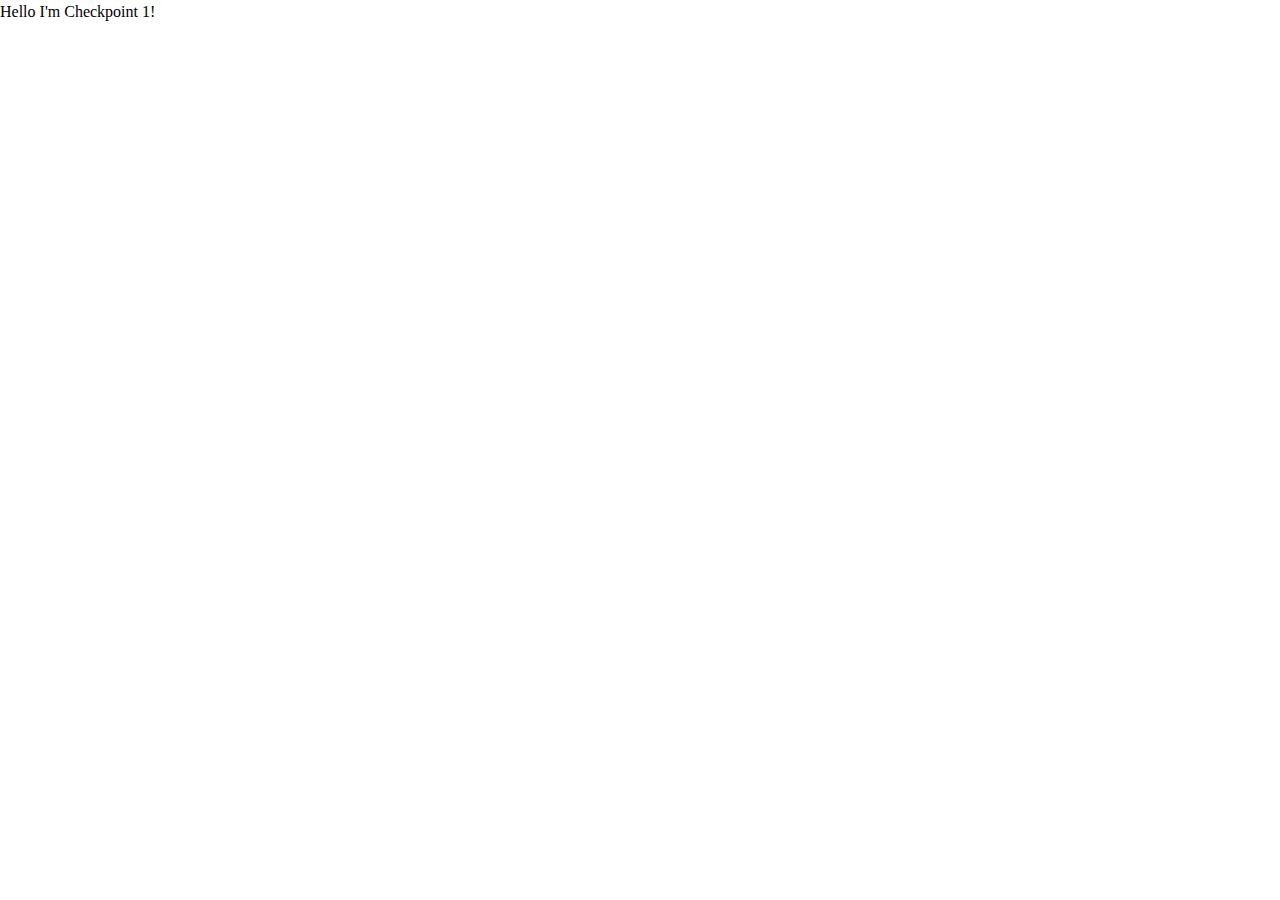
==== index.html @ 56a3321a "init base files" ====
<!DOCTYPE html>
<html lang="en">
<head>
    <meta charset="UTF-8">
    <meta http-equiv="X-UA-Compatible" content="IE=edge">
    <meta name="viewport" content="width=device-width, initial-scale=1.0">
    <title>Hair Salon Checkpoint</title>
    <link rel="stylesheet" href="./reset.css">
    <link rel="stylesheet" href="./styles.css">
</head>
<body>
    Hello I'm Checkpoint 1!
</body>
</html>
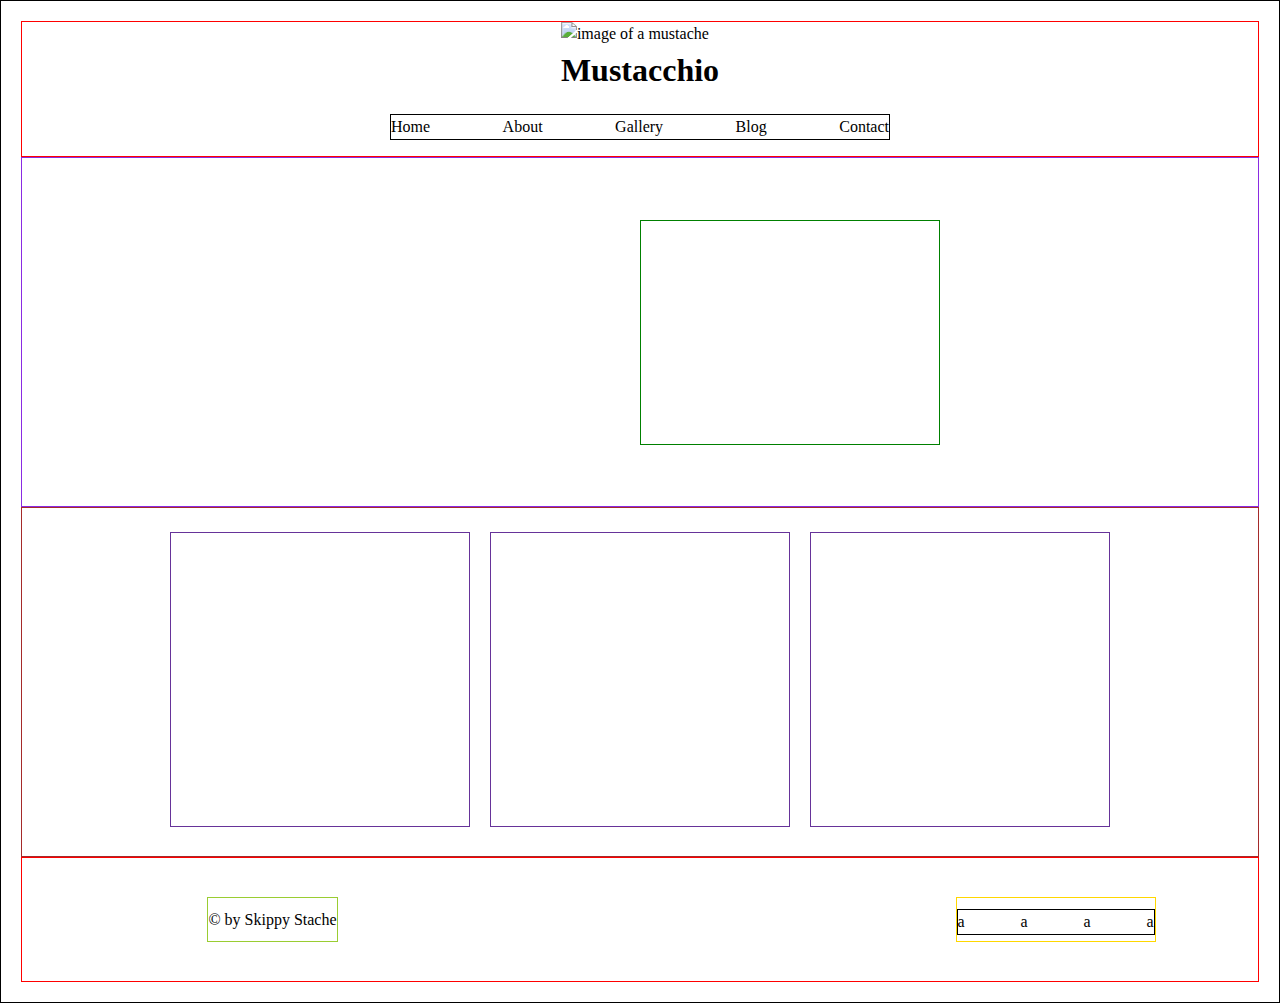
==== commit 97cd3121: "saving in progress" ====
--- a/index.html
+++ b/index.html
@@ -9,6 +9,56 @@
     <link rel="stylesheet" href="./styles.css">
 </head>
 <body>
-    Hello I'm Checkpoint 1!
+    <div class="wrapper">
+            <header>
+                <div class="heading">
+                    <img src="" alt="image of a mustache">
+                    <h1>Mustacchio</h1>
+                </div>
+                <nav>
+                    <ul>
+                        <li>Home</li>
+                        <li>About</li>
+                        <li>Gallery</li>
+                        <li>Blog</li>
+                        <li>Contact</li>
+                    </ul>
+                </nav>
+            </header>
+            <section class="mainImage">
+                <article>
+
+                </article>
+            </section>
+            <section class="bottomGallery">
+                <div class="leftPic">
+
+                </div>
+                <div class="middlePic">
+                    
+                </div>
+                <div class="rightPic">
+                    
+                </div>
+
+            </section>
+            <footer>
+                <div class="footerBox">
+                    <p>© by Skippy Stache</p>
+                </div>
+                <div class="socialMedia">
+                    <ul >
+                        <li>a</li>
+                        <li>a</li>
+                        <li>a</li>
+                        <li>a</li>
+                </ul>
+                </div>
+            </footer>
+    </div>
+        
+
 </body>
-</html>+</html>
+
+<!-- <button>Bood An Appointment</button> -->--- a/styles.css
+++ b/styles.css
@@ -0,0 +1,85 @@
+.wrapper {
+    border: 1px solid black;
+    height: 100%;
+    width: 100%;
+    padding: 20px;
+}
+
+header {
+    display: flex;
+    border: 1px solid red;
+    flex-direction: column;
+    align-items: center;
+    
+}
+ul {
+    width: 500px;
+    height: auto;
+    display: flex;
+    list-style-type: none;
+    border: 1px solid black;
+    align-items: center;
+    justify-content: space-between;
+    padding: 0;
+    margin-top: 20px;
+}
+.mainImage {
+    border: 1px solid blueviolet;
+    width: 100%;
+    height: 350px;
+    display: flex;
+    align-items: center;
+
+}
+article {
+    border: 1px solid green;
+    height: 225px;
+    width: 300px;
+    margin-left: 50%;
+}
+
+.bottomGallery {
+    border: 1px solid brown;
+    display: flex;
+    padding-top: 24px;
+    flex-direction: row;
+    justify-content: center;
+    width: 100%;
+    height: 350px;
+}
+.leftPic, .middlePic, .rightPic {
+    
+    border: 1px solid rebeccapurple;
+    width: 300px;
+    height: 295px;
+    margin: 0 10px 20px;
+}
+
+footer {
+    border: 1px solid red;
+    width: 100%;
+    height: 125px;
+    display: flex;
+    align-items: center;
+   
+}
+
+.footerBox {
+    border: 1px solid yellowgreen;
+    display: flex;
+    align-items: center;
+    width: 100%;
+    height: 45px;
+    width: auto;
+    margin-left: 15%;
+
+}
+
+.socialMedia {
+    border: 1px solid gold;
+    display: flex;
+    align-items: center;
+    height: 45px;
+    width: 200px;
+    margin-left: 50%;
+}
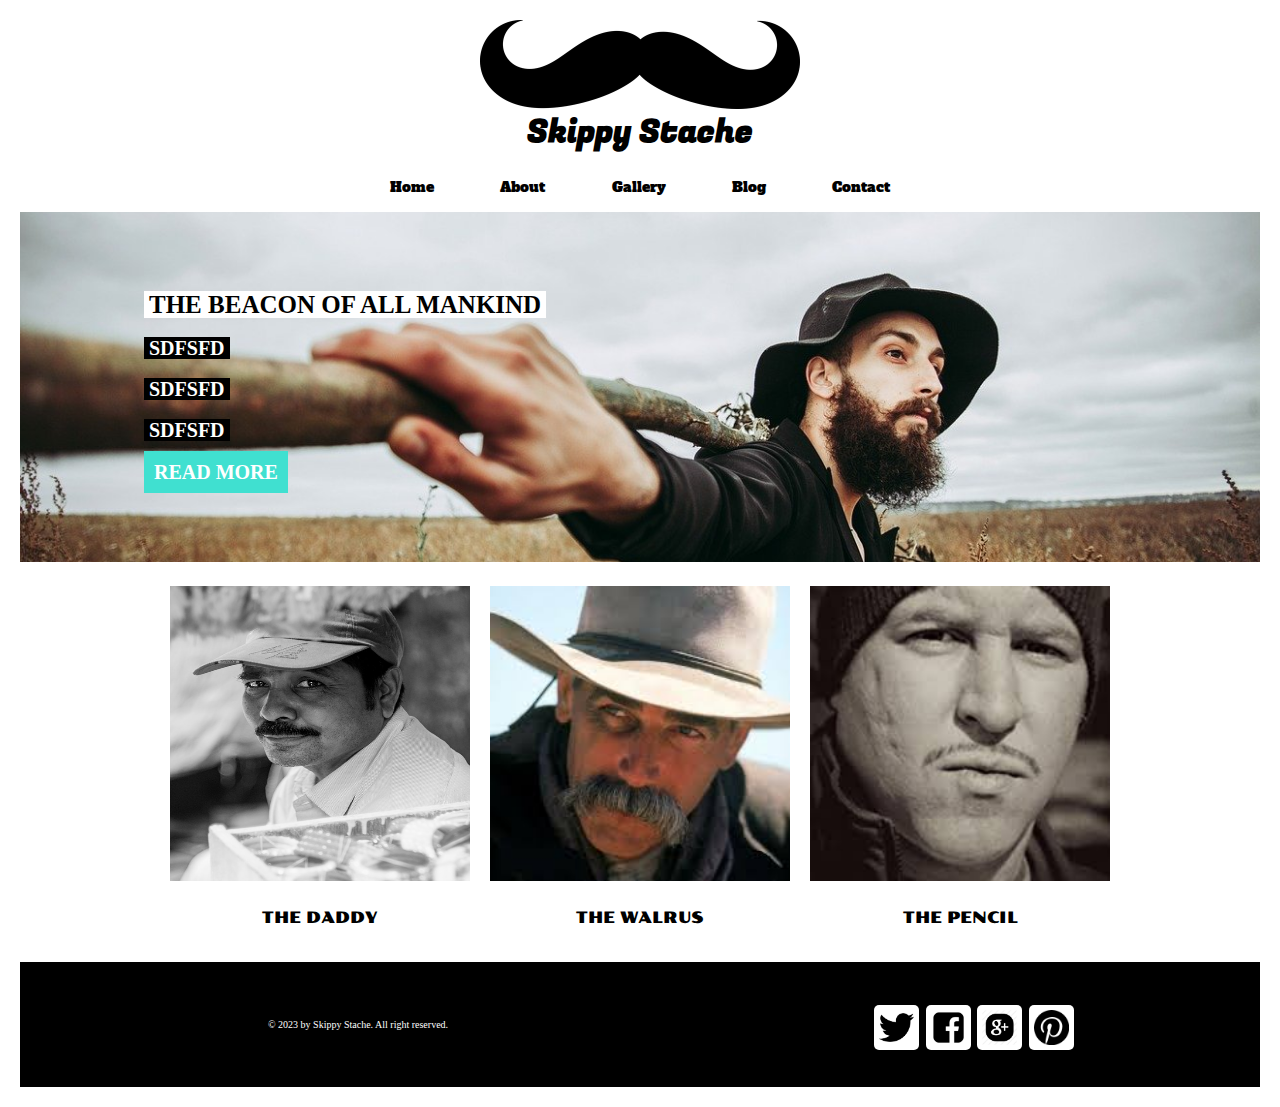
==== commit 3a296ed0: "save progress" ====
--- a/index.html
+++ b/index.html
@@ -5,60 +5,79 @@
     <meta http-equiv="X-UA-Compatible" content="IE=edge">
     <meta name="viewport" content="width=device-width, initial-scale=1.0">
     <title>Hair Salon Checkpoint</title>
+    
+    <link rel="preconnect" href="https://fonts.gstatic.com">
+    <link href="https://fonts.googleapis.com/css2?family=Alfa+Slab+One&display=swap" rel="stylesheet">
+    <link rel="preconnect" href="https://fonts.gstatic.com">
+    <link href="https://fonts.googleapis.com/css2?family=Fugaz+One&display=swap" rel="stylesheet">
     <link rel="stylesheet" href="./reset.css">
     <link rel="stylesheet" href="./styles.css">
+    <!-- <link rel="stylesheet" href="https://cdnjs.cloudflare.com/ajax/libs/font-awesome/5.15.3/css/all.min.css"> -->
+    <link rel="preconnect" href="https://fonts.gstatic.com">
+<link href="https://fonts.googleapis.com/css2?family=Poller+One&display=swap" rel="stylesheet">
 </head>
 <body>
     <div class="wrapper">
-            <header>
+            <header>        
                 <div class="heading">
-                    <img src="" alt="image of a mustache">
-                    <h1>Mustacchio</h1>
+                    <div class="mustacheSilhouette">
+                        <img src="mustache-712591_640.png" alt="image of a mustache">
+                    </div> 
+                    <div class="companyName"> 
+                        <h1>Skippy Stache</h1>
+                    </div>
                 </div>
                 <nav>
                     <ul>
                         <li>Home</li>
-                        <li>About</li>
-                        <li>Gallery</li>
-                        <li>Blog</li>
-                        <li>Contact</li>
+                        <li><a class="navButton" href="about.html">About</a></li>
+                        <li><a class="navButton" href="about.html">Gallery</a></li>
+                        <li><a class="navButton" href="about.html">Blog</a></li>
+                        <li><a class="navButton" href="about.html">Contact</a></li>
                     </ul>
                 </nav>
             </header>
             <section class="mainImage">
-                <article>
-
+                <article class="imageText">
+                    <H2><span> THE BEACON OF ALL MANKIND</span></H2>
+                    <h3><span>SDFSFD</span></h3>
+                    <h3><span>SDFSFD</span></h3>
+                    <h3><span>SDFSFD</span></h3>
+                    <h3 class="readMore" href="about.html"><span>READ MORE</span></h3>
                 </article>
             </section>
             <section class="bottomGallery">
                 <div class="leftPic">
-
+                    <a href="socialMedia.html"><img src="normal1.jpg" width="300px" height="295px" alt="image of clean cut mustache"></a>
+                    <p class="bottomGalleryTitle">THE DADDY</p>
                 </div>
                 <div class="middlePic">
-                    
+                    <img src="cowboy1.jpg" width="300px" height="295px" alt="image of cowboy with mushache, Sam Elliott">
+                    <p class="bottomGalleryTitle">THE WALRUS</p>
                 </div>
                 <div class="rightPic">
-                    
+                    <img src="small2.jpg" width="300px" height="295px" alt="image of a small thin mustache">
+                    <p class="bottomGalleryTitle">THE PENCIL</p>
                 </div>
 
             </section>
             <footer>
-                <div class="footerBox">
-                    <p>© by Skippy Stache</p>
+                <div class="copyright">
+                    <p>© 2023 by Skippy Stache. All right reserved.</p>
                 </div>
                 <div class="socialMedia">
                     <ul >
-                        <li>a</li>
-                        <li>a</li>
-                        <li>a</li>
-                        <li>a</li>
-                </ul>
+                        <li class="socialBox"><a href="socialMedia.html"><img src="twitter.png" alt="twitter"height="35px" width="35px"></li></a>
+                        <li class="socialBox"><a href="socialMedia.html"><img src="facebook.png" alt="twitter"height="35px" width="35px"></li></a>
+                        <li class="socialBox"><a href="socialMedia.html"><img src="googleplus.png" alt="twitter"height="35px" width="35px"></li></a>
+                        <li class="socialBox"><a href="socialMedia.html"><img src="pintrest.png" alt="twitter"height="35px" width="35px"></li></a>
+                    </ul>
                 </div>
             </footer>
     </div>
         
-
 </body>
 </html>
 
-<!-- <button>Bood An Appointment</button> -->+<!-- <button>Bood An Appointment</button> -->
+<!-- <li><i class="fab fa-facebook-square"></i></li> -->--- a/styles.css
+++ b/styles.css
@@ -1,5 +1,5 @@
 .wrapper {
-    border: 1px solid black;
+    /* border: 1px solid black; */
     height: 100%;
     width: 100%;
     padding: 20px;
@@ -7,79 +7,161 @@
 
 header {
     display: flex;
-    border: 1px solid red;
+    /* border: 1px solid red; */
     flex-direction: column;
     align-items: center;
     
 }
+.heading {
+    display: flex;
+    justify-content: center;
+    flex-direction: column;
+}
+
+.mustacheSilhouette {
+    display: flex;
+    justify-content: center;
+    width: 320px;
+
+}
+.companyName {
+    font-family: 'Fugaz One', cursive;
+    display: flex;
+    justify-content: center;
+
+
+}
 ul {
+    font-family: 'Alfa Slab One', cursive;
     width: 500px;
     height: auto;
     display: flex;
     list-style-type: none;
-    border: 1px solid black;
     align-items: center;
     justify-content: space-between;
     padding: 0;
     margin-top: 20px;
+    font-size: 14px;
+       
 }
+.navButton {
+    text-decoration: none;
+    color: black;
+}
+
 .mainImage {
-    border: 1px solid blueviolet;
-    width: 100%;
+    /* border: 1px solid blueviolet; */
+    width: auto;
     height: 350px;
     display: flex;
     align-items: center;
+    background-image: url(scarecrow-2193142_1280.jpg);
+    background-repeat: no-repeat;
+    background-size: cover;
+    background-position-y: 55%;
 
 }
-article {
-    border: 1px solid green;
-    height: 225px;
-    width: 300px;
-    margin-left: 50%;
+
+.imageText {
+    display: flex;
+    justify-content: center;
+    flex-direction: column;
+    /* border: 1px solid green; */
+    height: 300px;
+    width: 425px;
+    margin-left: 10%;
+    line-height: 1.1;
 }
-
+h2  {
+    width: 410px;
+    font-size: 25px;
+}
+h2>span {
+    background-color: white;
+    padding-left: 5px;
+    padding-right: 5px;
+}
+h3>span {
+    background-color: black;
+    color: white;
+    font-size: 20px;
+    padding-left: 5px;
+    padding-right: 5px;
+}
+.readMore>span {
+    background-color: turquoise;
+    color: white;
+    font-size: 20px;
+    padding: 10px;
+}
 .bottomGallery {
-    border: 1px solid brown;
+    /* border: 1px solid brown; */
     display: flex;
     padding-top: 24px;
     flex-direction: row;
     justify-content: center;
-    width: 100%;
-    height: 350px;
+    width: auto;
+    height: 400px;
+    object-fit: contain;
 }
 .leftPic, .middlePic, .rightPic {
-    
-    border: 1px solid rebeccapurple;
+    display: flex;
+    align-items: center;
+    flex-direction: column;
+    /* border: 1px solid rebeccapurple; */
     width: 300px;
+    min-width: 299px;
     height: 295px;
     margin: 0 10px 20px;
+   
+}
+.bottomGalleryTitle {
+    /* border: 1px solid green; */
+    margin-top: 25px;
+    width: auto;
+    font-family: 'Poller One', cursive;
 }
 
 footer {
-    border: 1px solid red;
+    /* border: 1px solid red; */
     width: 100%;
     height: 125px;
     display: flex;
     align-items: center;
+    background-color: black;
    
 }
 
-.footerBox {
-    border: 1px solid yellowgreen;
+.copyright {
+    /* border: 1px solid yellowgreen; */
     display: flex;
     align-items: center;
     width: 100%;
     height: 45px;
     width: auto;
-    margin-left: 15%;
+    margin-left: 20%;
+    font-size: 10px;
+    color: white;
 
 }
 
 .socialMedia {
-    border: 1px solid gold;
+    /* border: 1px solid gold; */
     display: flex;
     align-items: center;
     height: 45px;
     width: 200px;
-    margin-left: 50%;
+    margin-left: auto;
+    margin-right: 15%;
+    color: white;
 }
+.socialBox {
+    display: flex;
+    justify-content: center;
+    align-items: center;
+    /* border: 2px solid blue; */
+    height: 45px;
+    width: 45px;
+    background-color: white;
+    border-radius: 5px;
+}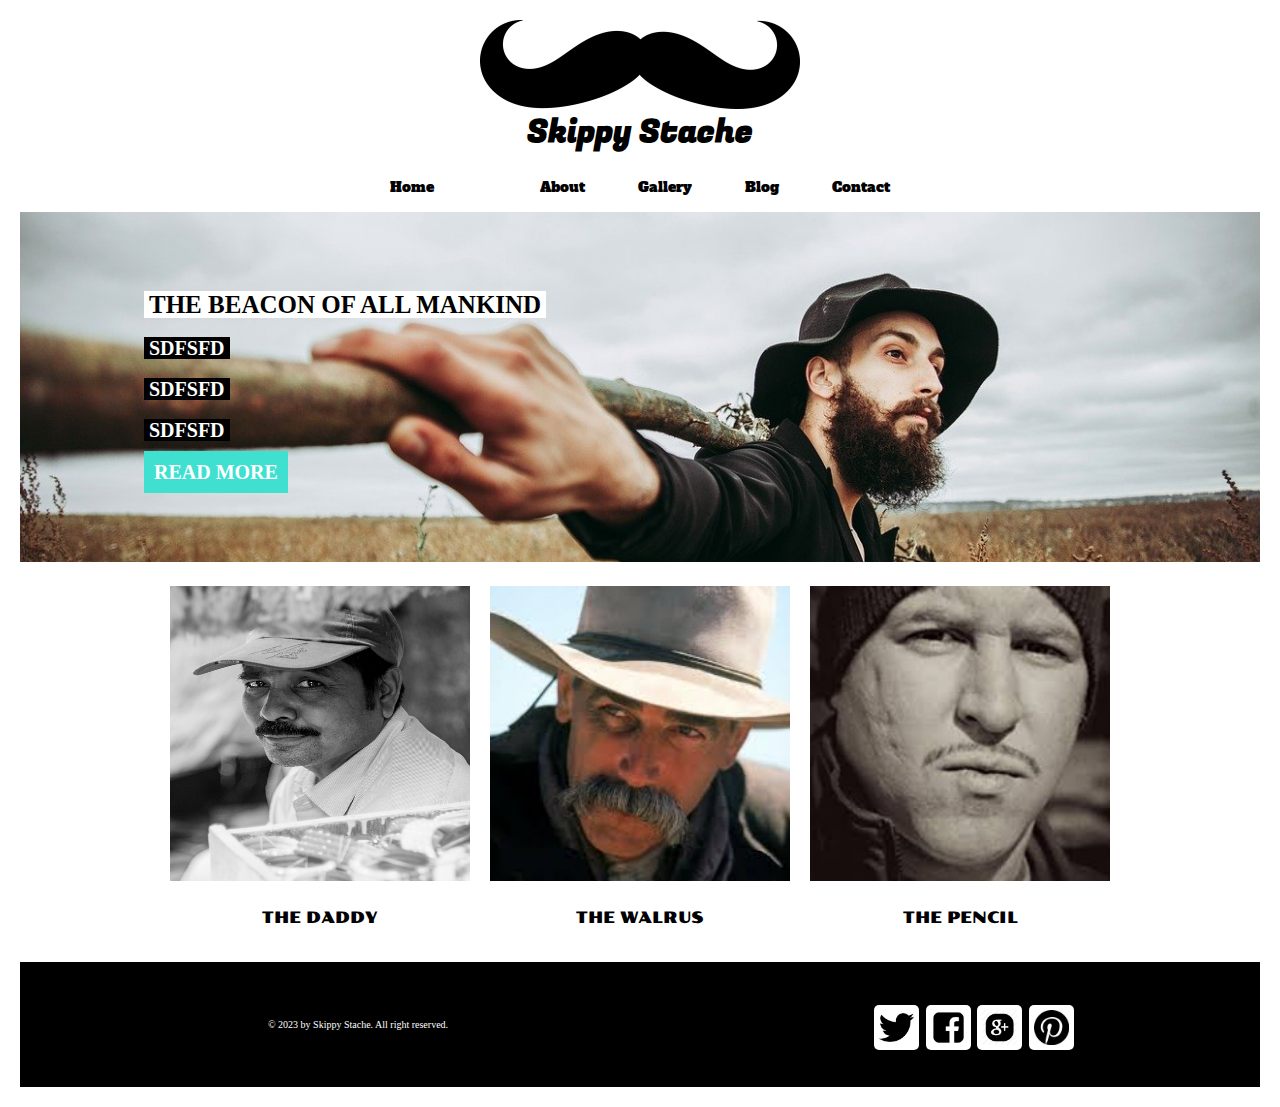
==== commit 8a46381f: "save progress" ====
--- a/index.html
+++ b/index.html
@@ -12,7 +12,6 @@
     <link href="https://fonts.googleapis.com/css2?family=Fugaz+One&display=swap" rel="stylesheet">
     <link rel="stylesheet" href="./reset.css">
     <link rel="stylesheet" href="./styles.css">
-    <!-- <link rel="stylesheet" href="https://cdnjs.cloudflare.com/ajax/libs/font-awesome/5.15.3/css/all.min.css"> -->
     <link rel="preconnect" href="https://fonts.gstatic.com">
 <link href="https://fonts.googleapis.com/css2?family=Poller+One&display=swap" rel="stylesheet">
 </head>
@@ -29,11 +28,11 @@
                 </div>
                 <nav>
                     <ul>
-                        <li>Home</li>
+                        <li><a class="navButton" href="about.html">Home</li>
                         <li><a class="navButton" href="about.html">About</a></li>
-                        <li><a class="navButton" href="about.html">Gallery</a></li>
-                        <li><a class="navButton" href="about.html">Blog</a></li>
-                        <li><a class="navButton" href="about.html">Contact</a></li>
+                        <li><a class="navButton" href="gallery.html">Gallery</a></li>
+                        <li><a class="navButton" href="blog.html">Blog</a></li>
+                        <li><a class="navButton" href="contact.html">Contact</a></li>
                     </ul>
                 </nav>
             </header>
@@ -48,15 +47,15 @@
             </section>
             <section class="bottomGallery">
                 <div class="leftPic">
-                    <a href="socialMedia.html"><img src="normal1.jpg" width="300px" height="295px" alt="image of clean cut mustache"></a>
+                    <a href="gallery.html"><img src="./images/normal1.jpg" width="300px" height="295px" alt="image of clean cut mustache"></a>
                     <p class="bottomGalleryTitle">THE DADDY</p>
                 </div>
                 <div class="middlePic">
-                    <img src="cowboy1.jpg" width="300px" height="295px" alt="image of cowboy with mushache, Sam Elliott">
+                    <a href="gallery.html"><img src="./images/cowboy1.jpg" width="300px" height="295px" alt="image of cowboy with mushache, Sam Elliott"></a>
                     <p class="bottomGalleryTitle">THE WALRUS</p>
                 </div>
                 <div class="rightPic">
-                    <img src="small2.jpg" width="300px" height="295px" alt="image of a small thin mustache">
+                    <a href="gallery.html"><img src="./images/small2.jpg" width="300px" height="295px" alt="image of a small thin mustache"></a>
                     <p class="bottomGalleryTitle">THE PENCIL</p>
                 </div>
 
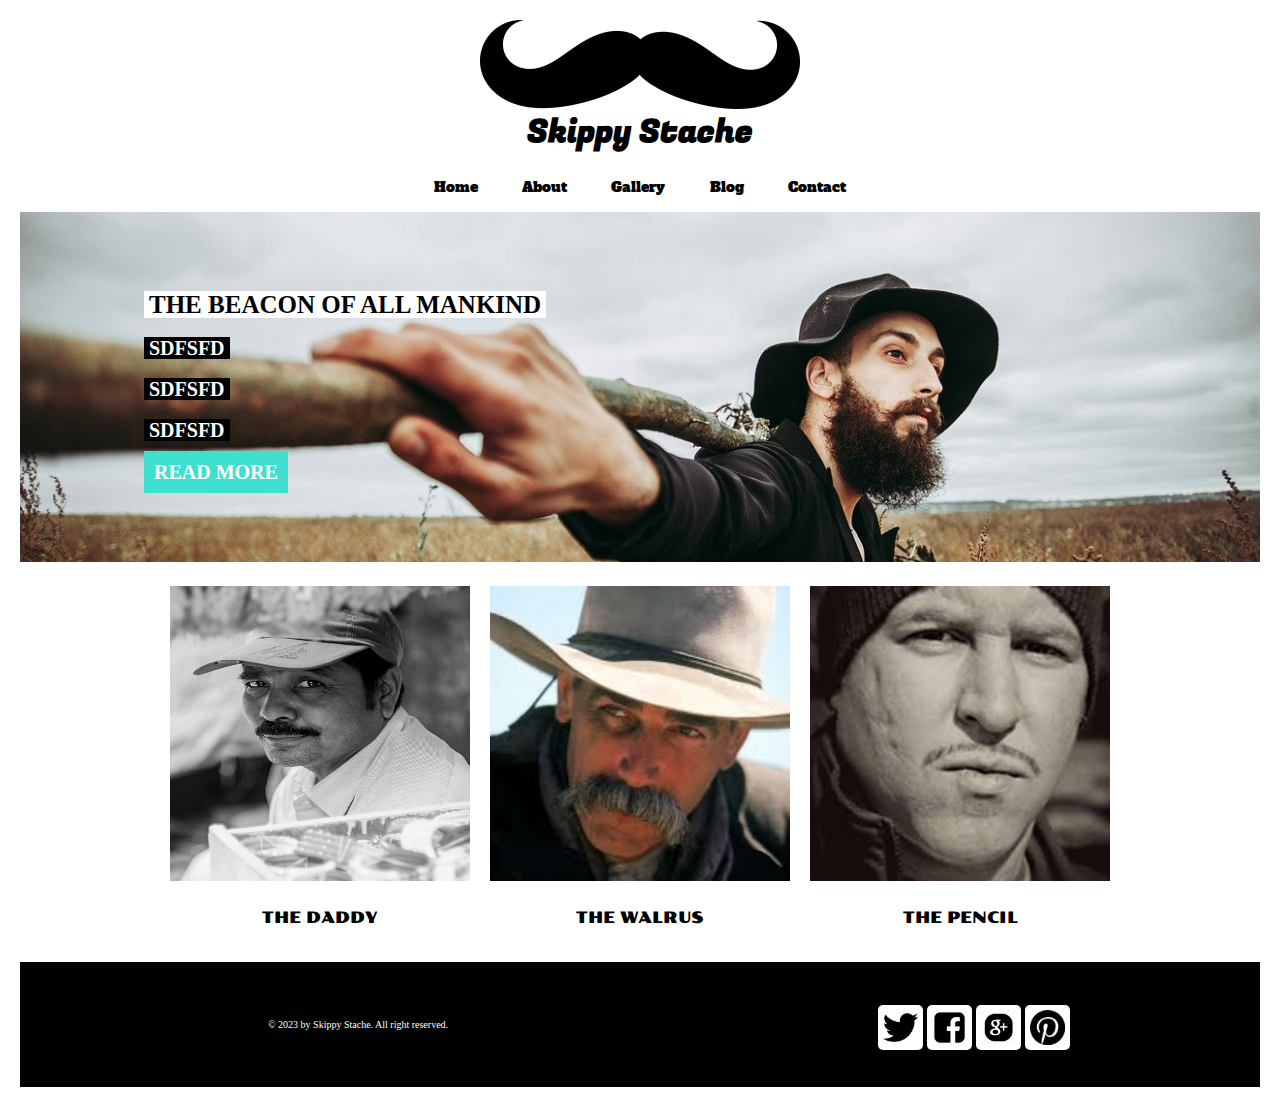
==== commit 528fff62: "save progress4" ====
--- a/index.html
+++ b/index.html
@@ -28,7 +28,7 @@
                 </div>
                 <nav>
                     <ul>
-                        <li><a class="navButton" href="about.html">Home</li>
+                        <li><a class="navButton" href="about.html">Home</a></li>
                         <li><a class="navButton" href="about.html">About</a></li>
                         <li><a class="navButton" href="gallery.html">Gallery</a></li>
                         <li><a class="navButton" href="blog.html">Blog</a></li>
--- a/styles.css
+++ b/styles.css
@@ -38,7 +38,7 @@
     display: flex;
     list-style-type: none;
     align-items: center;
-    justify-content: space-between;
+    justify-content: space-evenly;
     padding: 0;
     margin-top: 20px;
     font-size: 14px;
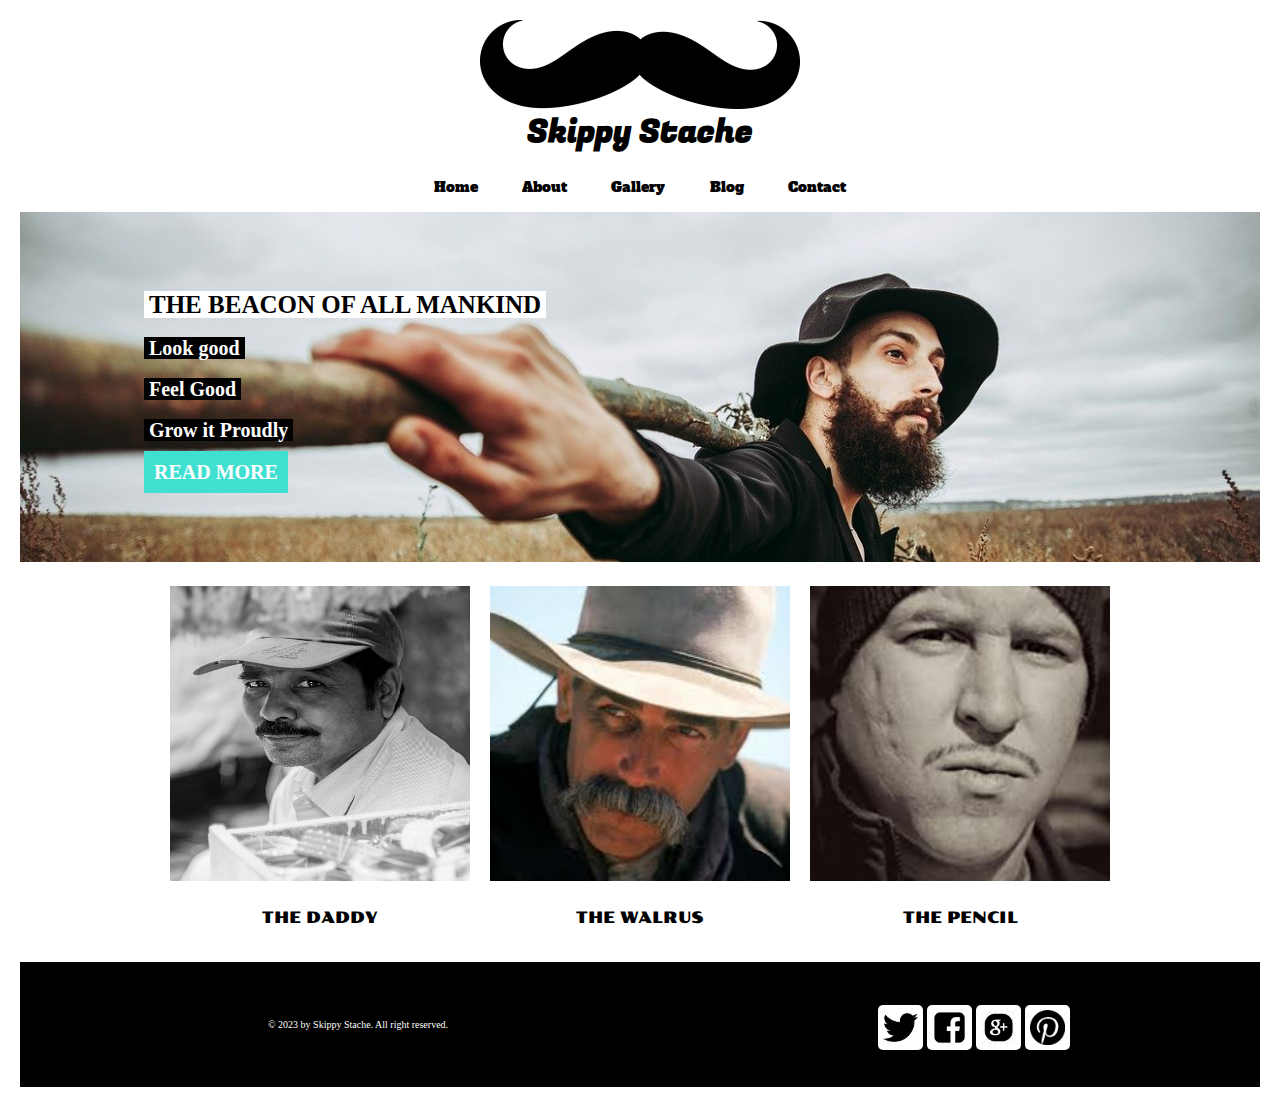
==== commit 49ed5c90: "save progress6" ====
--- a/index.html
+++ b/index.html
@@ -39,10 +39,10 @@
             <section class="mainImage">
                 <article class="imageText">
                     <H2><span> THE BEACON OF ALL MANKIND</span></H2>
-                    <h3><span>SDFSFD</span></h3>
-                    <h3><span>SDFSFD</span></h3>
-                    <h3><span>SDFSFD</span></h3>
-                    <h3 class="readMore" href="about.html"><span>READ MORE</span></h3>
+                    <h3><span>Look good</span></h3>
+                    <h3><span>Feel Good</span></h3>
+                    <h3><span>Grow it Proudly</span></h3>
+                    <h3><a class="readMore" href="blogSinglePost.html"><span>READ MORE</span></a></h3>
                 </article>
             </section>
             <section class="bottomGallery">
--- a/styles.css
+++ b/styles.css
@@ -88,11 +88,15 @@
     padding-left: 5px;
     padding-right: 5px;
 }
+.readMore {
+    text-decoration: none;
+}
 .readMore>span {
     background-color: turquoise;
     color: white;
     font-size: 20px;
     padding: 10px;
+    
 }
 .bottomGallery {
     /* border: 1px solid brown; */
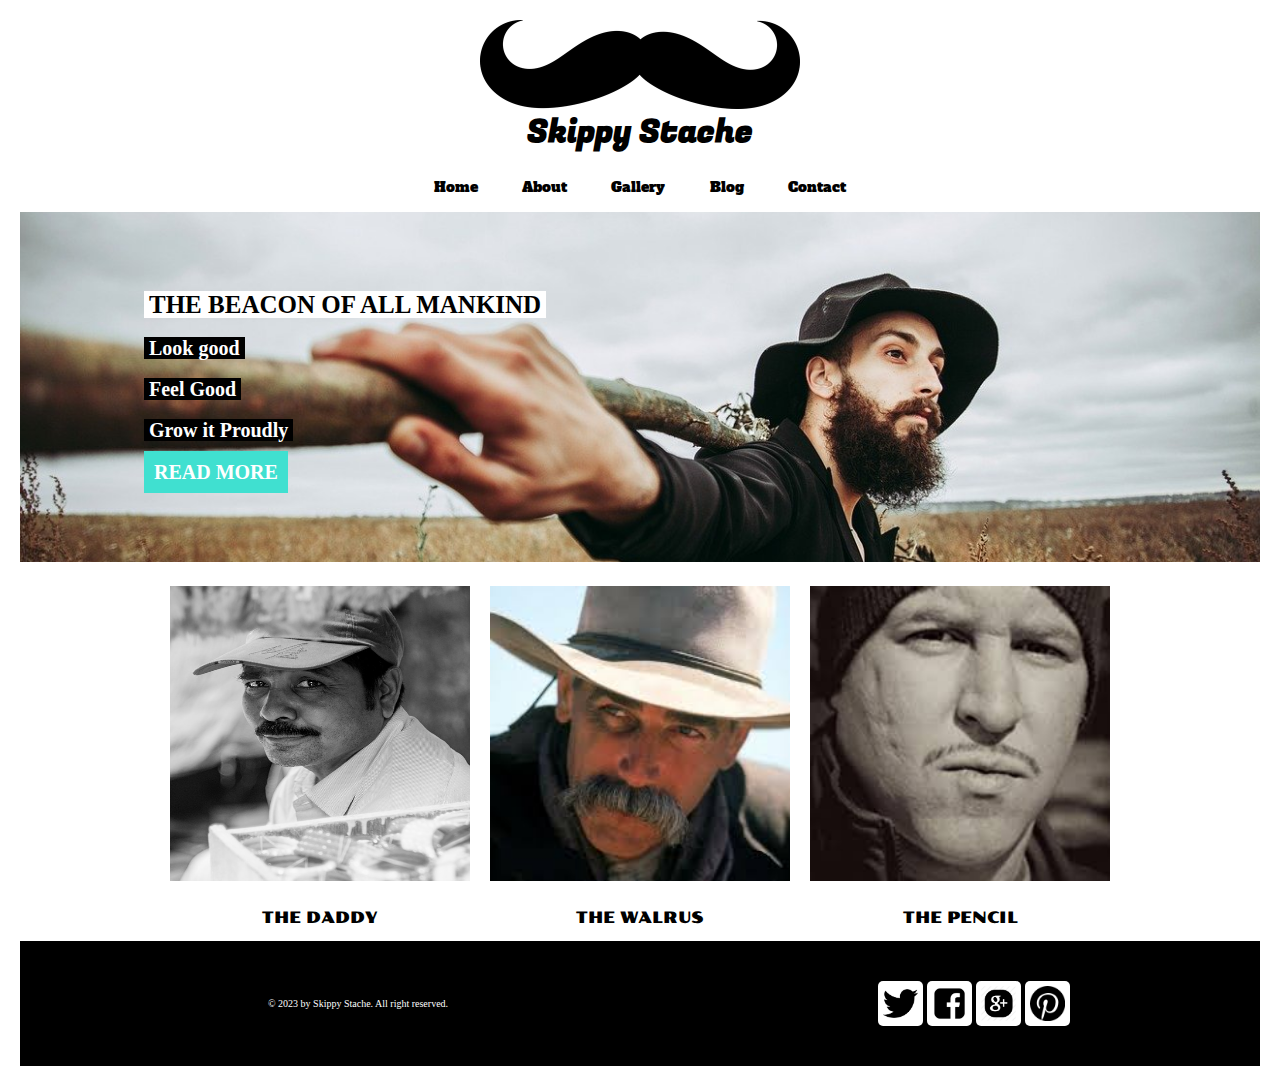
==== commit d3f8d27f: "save progress7" ====
--- a/index.html
+++ b/index.html
@@ -65,7 +65,7 @@
                     <p>© 2023 by Skippy Stache. All right reserved.</p>
                 </div>
                 <div class="socialMedia">
-                    <ul >
+                    <ul class="socialLine">
                         <li class="socialBox"><a href="socialMedia.html"><img src="twitter.png" alt="twitter"height="35px" width="35px"></li></a>
                         <li class="socialBox"><a href="socialMedia.html"><img src="facebook.png" alt="twitter"height="35px" width="35px"></li></a>
                         <li class="socialBox"><a href="socialMedia.html"><img src="googleplus.png" alt="twitter"height="35px" width="35px"></li></a>
--- a/styles.css
+++ b/styles.css
@@ -101,11 +101,12 @@
 .bottomGallery {
     /* border: 1px solid brown; */
     display: flex;
+    flex-wrap: wrap;
     padding-top: 24px;
     flex-direction: row;
     justify-content: center;
     width: auto;
-    height: 400px;
+    height: auto;
     object-fit: contain;
 }
 .leftPic, .middlePic, .rightPic {
@@ -116,7 +117,7 @@
     width: 300px;
     min-width: 299px;
     height: 295px;
-    margin: 0 10px 20px;
+    margin: 0 10px 60px;
    
 }
 .bottomGalleryTitle {
@@ -168,4 +169,52 @@
     width: 45px;
     background-color: white;
     border-radius: 5px;
-}+}
+
+@media (max-width: 780px) {
+    .title {
+        font-size: 15px;
+    }
+}   
+@media (max-width: 680px) {
+    footer {
+        height: 150px;
+        flex-direction: column;
+    }
+    .socialMedia, .copyright {
+        margin: 0 0 ;
+    }
+    .socialMedia {
+        width: 200px;       
+    }
+    .socialLine {
+        flex-direction: row;
+    }
+}
+   
+
+ @media (max-width: 580px) {
+    .mustacheSilhouette {
+        width: 250px;  
+    }
+    .companyName {
+        font-size: 15px;        
+    }
+    .title {
+        font-size: 10px;
+    }
+    ul {
+        flex-direction: column;
+    }
+    h2>span {
+        font-size: 20px;
+    }
+    /* h3>span {
+        background-color: black;
+        
+        font-size: 15px;
+        
+    } */
+
+     
+ }